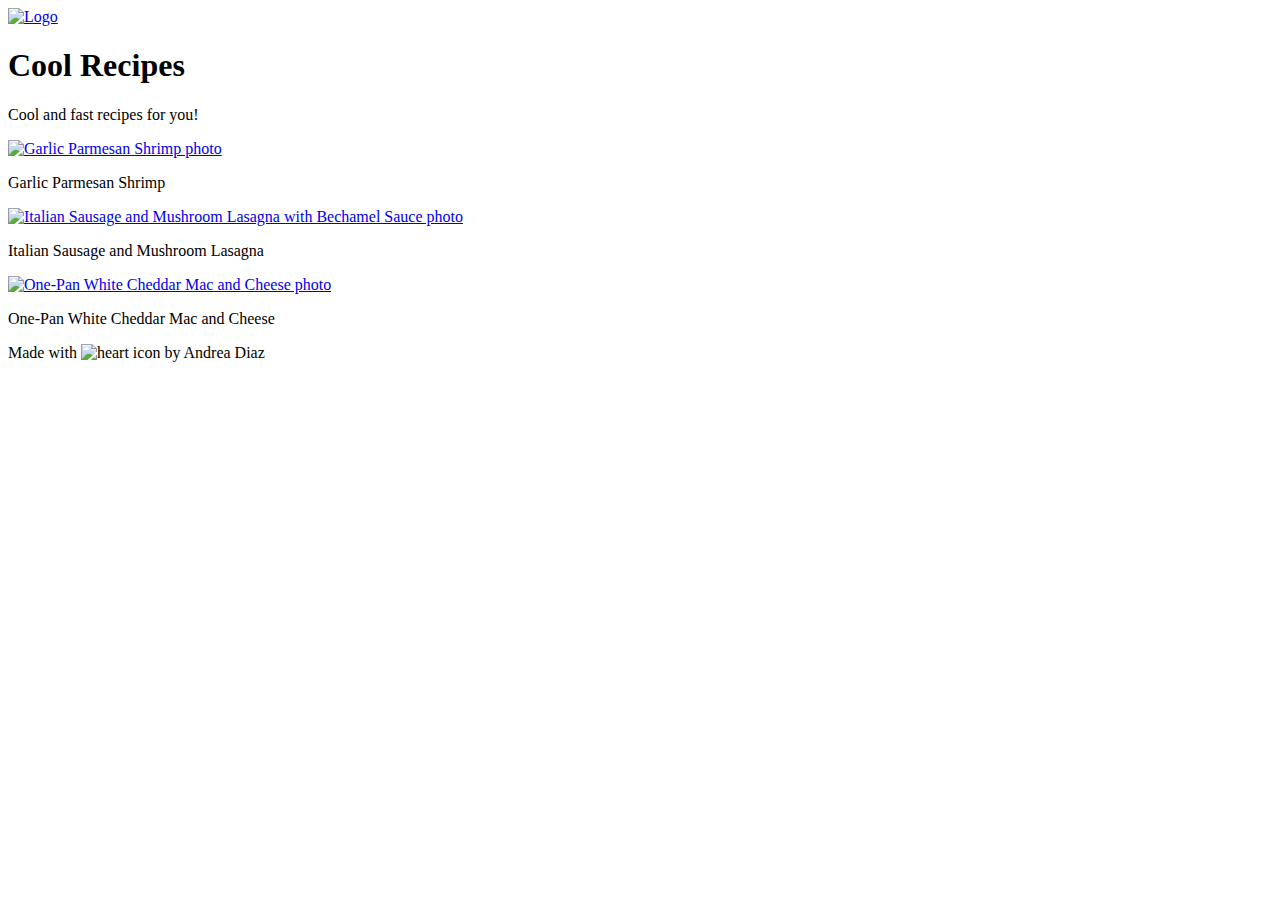
==== index.html @ f46d578a "odin project" ====
<!DOCTYPE html>
<html lang="en">
<head>
    <meta charset="UTF-8">
    <meta http-equiv="X-UA-Compatible" content="IE=edge">
    <meta name="viewport" content="width=device-width, initial-scale=1.0">
    <link rel="preconnect" href="https://fonts.googleapis.com">
    <link rel="preconnect" href="https://fonts.gstatic.com" crossorigin>
    <link href="https://fonts.googleapis.com/css2?family=Roboto:wght@300;500;700;900&display=swap" rel="stylesheet">
    <link rel="stylesheet" href="/odin-recipe/css/styles.css">
    <title>CoolRecipes</title>
</head>
<body>
    <header>
        <a href="/odin-recipe/index.html"><img class="logo" src="/odin-recipe/assets/cocinando.png" alt="Logo"></a>
        <h1 class="title">Cool Recipes</h1>
        <p class="description">Cool and fast recipes for you!</p>
    </header>
    <main>
        <div class="item">
            <a href="/odin-recipe/recipes/garlic-Parmesan-Shrimp.html"><img src="/odin-recipe/assets/Garlic-Parmesan-Shrimp.png" class="photo-recipe" alt="Garlic Parmesan Shrimp photo"></a>
            <p class="recipe-title">Garlic Parmesan Shrimp</p>
        </div>
        <div class="item">
            <a href="/odin-recipe/recipes/sausage-mushroom.html"><img src="/odin-recipe/assets/lasagna.png" class="photo-recipe" alt="Italian Sausage and Mushroom Lasagna with Bechamel Sauce photo"></a>
            <p class="recipe-title">Italian Sausage and Mushroom Lasagna</p>
        </div>
        <div class="item">
            <a href="/odin-recipe/recipes/mac-and-cheese.html"><img src="/odin-recipe/assets/white-cheddar.png" class="photo-recipe" alt="One-Pan White Cheddar Mac and Cheese photo"></a>
            <p class="recipe-title">One-Pan White Cheddar Mac and Cheese</p>
        </div>
    </main>
    <footer>
        <p>Made with <img src="/odin-recipe/assets/heart.png" class="footer-icon" alt="heart icon"> by Andrea Diaz</p>
    </footer>
</body>
</html>
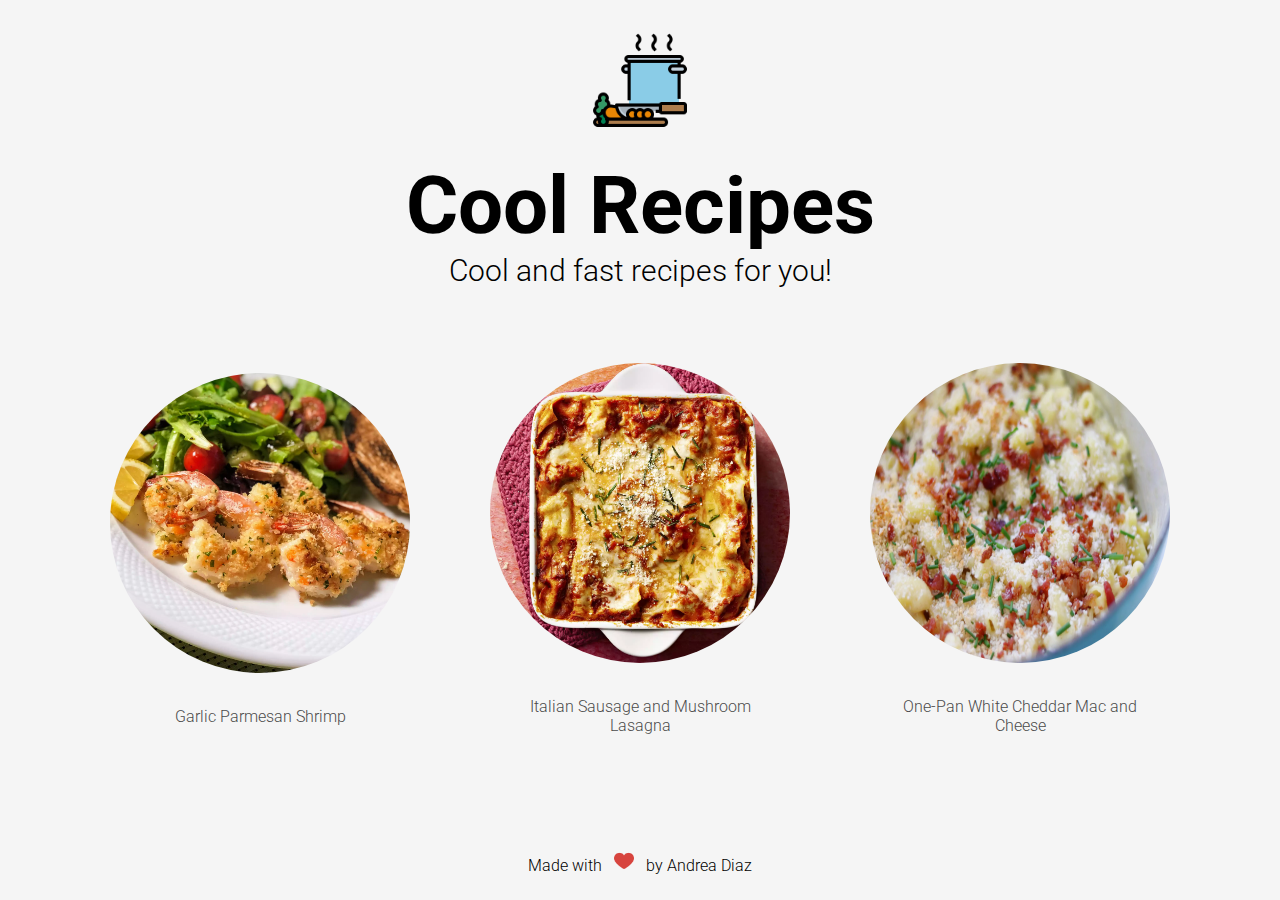
==== commit 087681a8: "update index" ====
--- a/index.html
+++ b/index.html
@@ -7,31 +7,31 @@
     <link rel="preconnect" href="https://fonts.googleapis.com">
     <link rel="preconnect" href="https://fonts.gstatic.com" crossorigin>
     <link href="https://fonts.googleapis.com/css2?family=Roboto:wght@300;500;700;900&display=swap" rel="stylesheet">
-    <link rel="stylesheet" href="/odin-recipe/css/styles.css">
+    <link rel="stylesheet" href="/css/styles.css">
     <title>CoolRecipes</title>
 </head>
 <body>
     <header>
-        <a href="/odin-recipe/index.html"><img class="logo" src="/odin-recipe/assets/cocinando.png" alt="Logo"></a>
+        <a href="/index.html"><img class="logo" src="/assets/cocinando.png" alt="Logo"></a>
         <h1 class="title">Cool Recipes</h1>
         <p class="description">Cool and fast recipes for you!</p>
     </header>
     <main>
         <div class="item">
-            <a href="/odin-recipe/recipes/garlic-Parmesan-Shrimp.html"><img src="/odin-recipe/assets/Garlic-Parmesan-Shrimp.png" class="photo-recipe" alt="Garlic Parmesan Shrimp photo"></a>
+            <a href="/recipes/garlic-Parmesan-Shrimp.html"><img src="/assets/Garlic-Parmesan-Shrimp.png" class="photo-recipe" alt="Garlic Parmesan Shrimp photo"></a>
             <p class="recipe-title">Garlic Parmesan Shrimp</p>
         </div>
         <div class="item">
-            <a href="/odin-recipe/recipes/sausage-mushroom.html"><img src="/odin-recipe/assets/lasagna.png" class="photo-recipe" alt="Italian Sausage and Mushroom Lasagna with Bechamel Sauce photo"></a>
+            <a href="/recipes/sausage-mushroom.html"><img src="/assets/lasagna.png" class="photo-recipe" alt="Italian Sausage and Mushroom Lasagna with Bechamel Sauce photo"></a>
             <p class="recipe-title">Italian Sausage and Mushroom Lasagna</p>
         </div>
         <div class="item">
-            <a href="/odin-recipe/recipes/mac-and-cheese.html"><img src="/odin-recipe/assets/white-cheddar.png" class="photo-recipe" alt="One-Pan White Cheddar Mac and Cheese photo"></a>
+            <a href="/recipes/mac-and-cheese.html"><img src="/assets/white-cheddar.png" class="photo-recipe" alt="One-Pan White Cheddar Mac and Cheese photo"></a>
             <p class="recipe-title">One-Pan White Cheddar Mac and Cheese</p>
         </div>
     </main>
     <footer>
-        <p>Made with <img src="/odin-recipe/assets/heart.png" class="footer-icon" alt="heart icon"> by Andrea Diaz</p>
+        <p>Made with <img src="/assets/heart.png" class="footer-icon" alt="heart icon"> by Andrea Diaz</p>
     </footer>
 </body>
-</html>+</html>
--- a/css/styles.css
+++ b/css/styles.css
@@ -0,0 +1,138 @@
+*{
+    margin: 0;
+    padding: 0;
+    text-decoration: none;
+    border: none;
+    outline: none;
+}
+body{
+    font-family: 'Roboto', sans-serif;
+    display: flex;
+    flex-direction: column;
+    align-items: center;
+    position: relative;
+    padding-bottom: 20px;
+    min-height: 95vh;
+    background-color: whitesmoke;
+}
+/*Header*/
+header{
+    margin: 30px;
+    display: flex;
+    flex-direction: column;
+    justify-content: center;
+    align-items: center;
+    
+}
+.logo{
+    width: 100px;
+    height: 100px;
+    margin: 25px;
+    margin-top: 0;
+}
+.title{
+    font-size: 80px;
+}
+.description{
+    font-size: 30px;
+}
+.title-recime-index{
+    font-size: 50px;
+}
+.logo-recipe{
+    width: 70px;
+    height: 70px;
+    margin: 25px;
+    margin-top: 0;
+}
+
+/*content*/
+main{
+    margin: 30px;
+    display: flex;
+    align-items: center;
+    gap: 50px;
+}
+.item{
+    display: flex;
+    flex-direction: column;
+    align-items: center;
+}
+.photo-recipe{
+    margin: 15px;
+    margin-bottom: 30px;
+    width: 300px;
+    height: 300px;
+    border-radius: 50%;
+    background-size: cover;
+}
+.photo-recipe:hover{
+    width: 315px;
+    height: 315px;
+}
+.recipe-title{
+    text-align: center;
+    font-size: 16px;
+    width: 250px;
+    color: rgb(75, 75, 75);
+}
+h2{
+    font-size: 60px;
+    font-weight: 300;
+}
+h3{
+    font-size: 35px;
+}
+p{
+    font-weight: 300;
+}
+ol{
+    margin: 30px;
+    font-size: 25px;
+    font-weight: 300;
+}
+ul{
+    margin: 30px;
+    font-size: 25px;
+    font-weight: 300;
+}
+.recipe-ctn{
+    display: flex;
+    flex-direction: column;
+}
+.ctn-img-info{
+    width: 90%;
+    display: flex;
+    justify-content: space-around;
+    align-items: center;
+}
+.info-ctn{
+    width: 400px;
+    height: 100px;
+    padding: 20px;
+    display: grid;
+    grid-template-columns: repeat(3, 1fr);
+    gap: 20px;
+    background-color: beige;
+}
+.ingredients-ctn{
+    width: 90%;
+}
+.steps-ctn{
+    width: 90%;
+}
+/*footer*/
+footer{
+    width: 100%;
+    display: flex;
+    align-items: center;
+    justify-content: center;
+    position: absolute;
+    bottom: 0;
+}
+.footer-icon{
+    margin-left: 8px;
+    margin-right: 8px;
+    width: 20px;
+    height: 20px;
+}